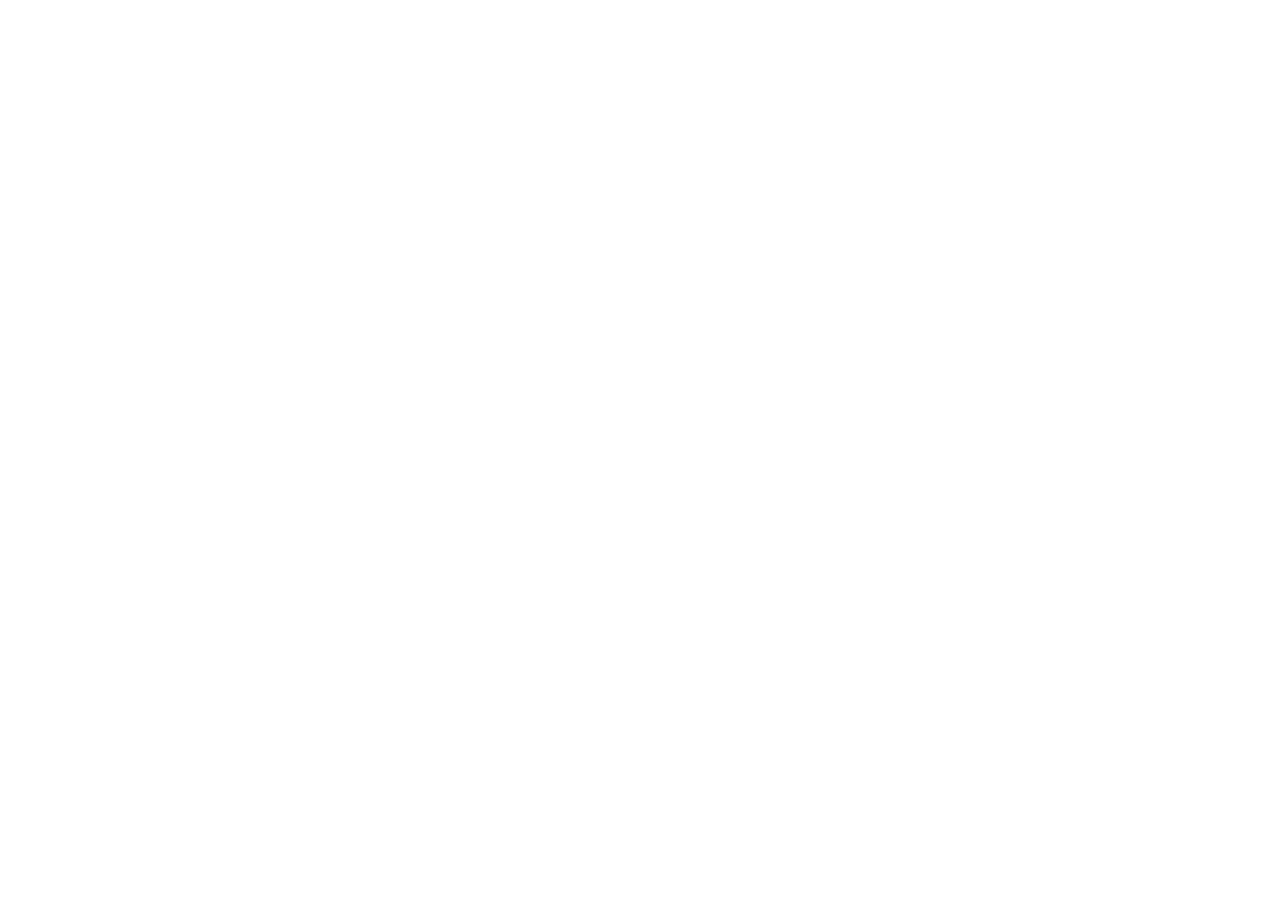
==== src/index.html @ 49f8e2b5 "init: start hangman-task" ====
<!DOCTYPE html>
<html lang="en">
<head>
    <meta charset="UTF-8">
    <meta name="viewport" content="width=device-width, initial-scale=1.0">
    <title>Hangman</title>
    <link rel="icon" href="../assets/cat-butt.ico">
    <link href="style.css" rel="stylesheet">
</head>
<body>
    <script src="script.js" type="module"></script>
</body>
</html>
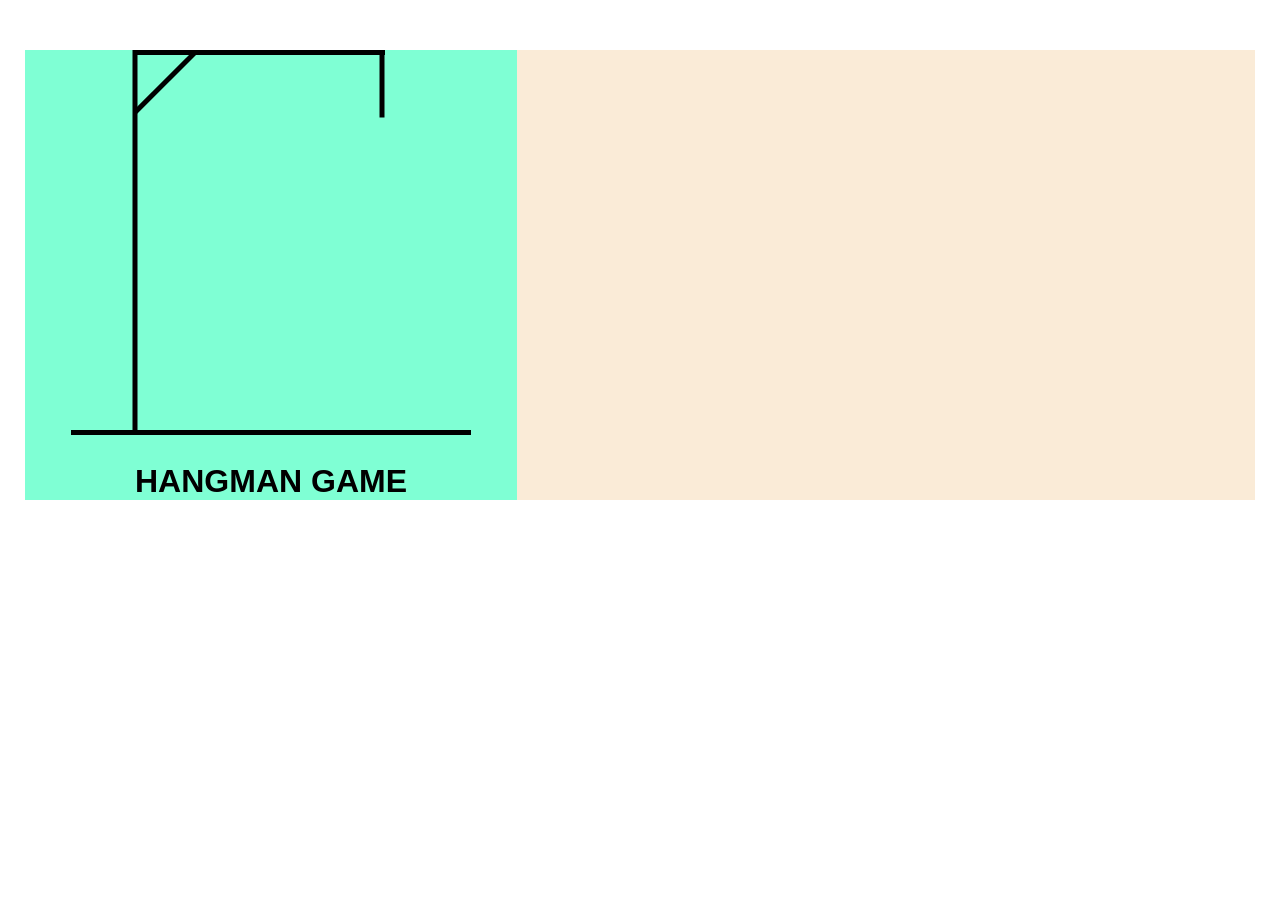
==== commit f11cc6f6: "feat: add gallows" ====
--- a/src/index.html
+++ b/src/index.html
@@ -1,13 +1,13 @@
 <!DOCTYPE html>
 <html lang="en">
 <head>
-    <meta charset="UTF-8">
-    <meta name="viewport" content="width=device-width, initial-scale=1.0">
-    <title>Hangman</title>
-    <link rel="icon" href="../assets/cat-butt.ico">
-    <link href="style.css" rel="stylesheet">
+	<meta charset="UTF-8">
+	<meta name="viewport" content="width=device-width, initial-scale=1.0">
+	<title>Hangman</title>
+	<link rel="icon" href="../assets/cat-butt.ico">
+	<link href="style.css" rel="stylesheet">
 </head>
 <body>
-    <script src="script.js" type="module"></script>
+	<script src="script.js" type="module"></script>
 </body>
 </html>
--- a/src/style.css
+++ b/src/style.css
@@ -0,0 +1,114 @@
+:root {
+  font-size: 1px;
+}
+
+body {
+  font-size: 16rem;
+  padding: 50rem 25rem;
+}
+
+html {
+  scroll-behavior: smooth;
+}
+@media (max-width: 1440px) {
+  html {
+    scroll-behavior: smooth;
+  }
+}
+@media (max-width: 360px) {
+  html {
+    scroll-behavior: smooth;
+  }
+}
+
+* {
+  margin: 0;
+  padding: 0;
+  box-sizing: border-box;
+  font-family: "Inter", sans-serif;
+  font-weight: 600;
+  list-style: none;
+  text-decoration: none;
+  transition: 0.3s;
+}
+
+.wrapper {
+  overflow: hidden;
+  min-height: 100%;
+}
+
+.container {
+  max-width: 1390rem;
+  margin: 0 auto;
+  min-height: 450rem;
+  display: flex;
+  flex-wrap: wrap;
+}
+
+.hangman-container {
+  background: aquamarine;
+  width: 40%;
+  display: grid;
+  align-content: space-between;
+  justify-content: center;
+}
+
+.hangman {
+  position: relative;
+  height: 385rem;
+}
+.hangman__span1 {
+  width: 65rem;
+  display: block;
+  height: 5rem;
+  background: black;
+  transform: rotate(270deg);
+  position: absolute;
+  top: 0;
+  right: 25px;
+  transform-origin: right;
+}
+.hangman__span2 {
+  width: 85rem;
+  display: block;
+  height: 5rem;
+  background: black;
+  transform: rotate(135deg);
+  position: absolute;
+  left: 60px;
+  transform-origin: left;
+}
+.hangman__span3 {
+  width: 250rem;
+  display: block;
+  height: 5rem;
+  background: black;
+}
+.hangman__span4 {
+  width: 383rem;
+  display: block;
+  height: 5rem;
+  background: black;
+  transform: rotate(270deg);
+  position: absolute;
+  bottom: 0;
+  transform-origin: left;
+}
+.hangman__span5 {
+  width: 400rem;
+  display: block;
+  height: 5rem;
+  position: absolute;
+  background: black;
+  bottom: 0;
+  left: 50%;
+  transform: translateX(-50%);
+}
+.hangman__title {
+  text-align: center;
+}
+
+.keyboard-container {
+  background: antiquewhite;
+  width: 60%;
+}/*# sourceMappingURL=style.css.map */
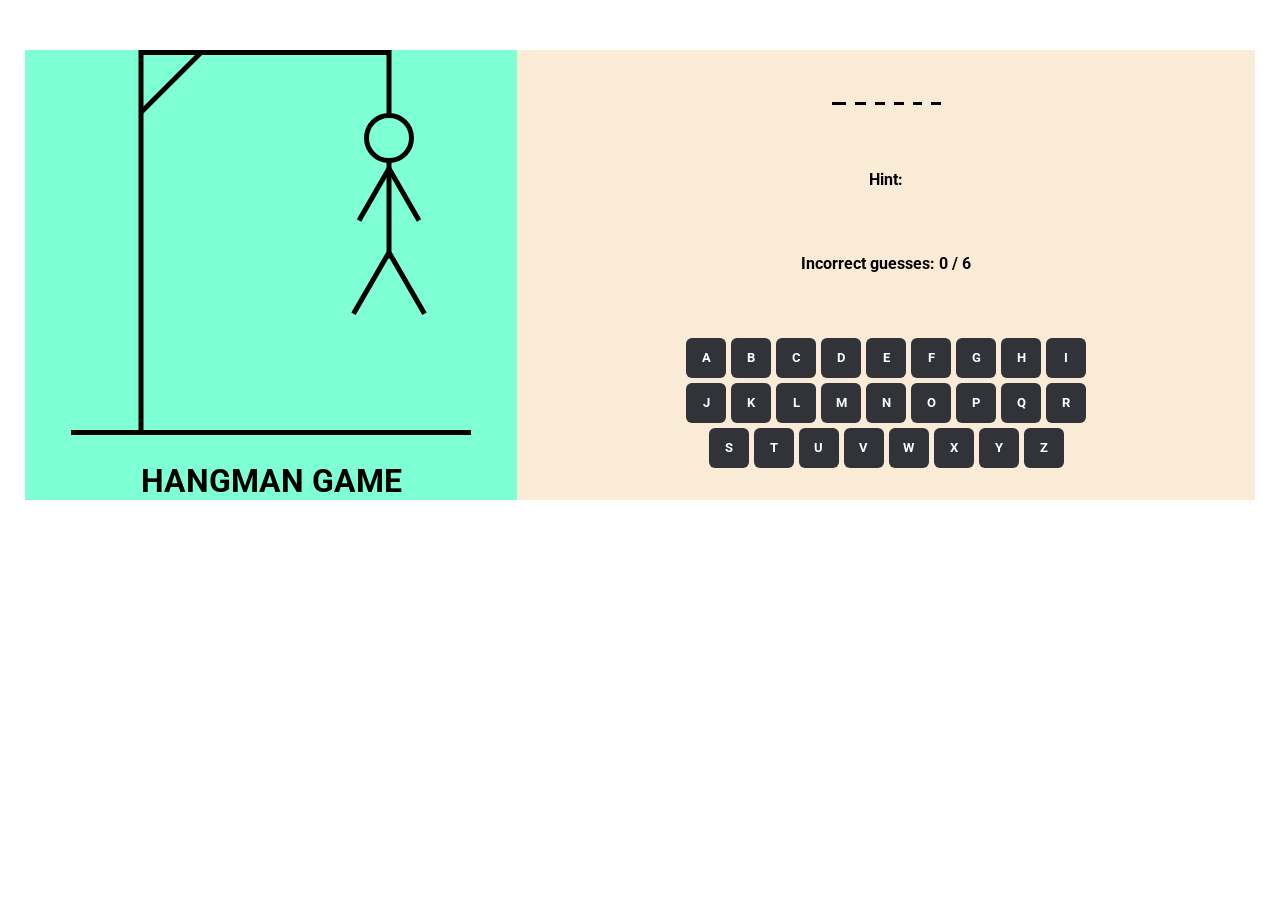
==== commit b56e7816: "feat: add keyboard-logic & modals" ====
--- a/src/index.html
+++ b/src/index.html
@@ -4,6 +4,9 @@
 	<meta charset="UTF-8">
 	<meta name="viewport" content="width=device-width, initial-scale=1.0">
 	<title>Hangman</title>
+	<link rel="preconnect" href="https://fonts.googleapis.com">
+	<link rel="preconnect" href="https://fonts.gstatic.com" crossorigin>
+	<link href="https://fonts.googleapis.com/css2?family=Roboto:wght@700&display=swap" rel="stylesheet">
 	<link rel="icon" href="../assets/cat-butt.ico">
 	<link href="style.css" rel="stylesheet">
 </head>
--- a/src/style.css
+++ b/src/style.css
@@ -25,8 +25,8 @@
   margin: 0;
   padding: 0;
   box-sizing: border-box;
-  font-family: "Inter", sans-serif;
-  font-weight: 600;
+  font-family: "Roboto", sans-serif;
+  font-weight: 700;
   list-style: none;
   text-decoration: none;
   transition: 0.3s;
@@ -45,6 +45,39 @@
   flex-wrap: wrap;
 }
 
+.modal-win {
+  background: url(../assets/billy.png) 50%/cover no-repeat;
+  position: absolute;
+  width: 500px;
+  height: 600px;
+  top: 50%;
+  left: 50%;
+  transform: translate(-50%, -50%);
+  z-index: 1;
+  visibility: hidden;
+  display: grid;
+  justify-content: center;
+  align-items: center;
+  text-align: center;
+  color: white;
+}
+
+.modal-lose {
+  background: url(../assets/van.jpg) 50%/cover no-repeat;
+  position: absolute;
+  width: 500px;
+  height: 600px;
+  top: 50%;
+  left: 50%;
+  transform: translate(-50%, -50%);
+  z-index: 1;
+  display: grid;
+  justify-content: center;
+  align-items: center;
+  text-align: center;
+  color: white;
+}
+
 .hangman-container {
   background: aquamarine;
   width: 40%;
@@ -57,18 +90,18 @@
   position: relative;
   height: 385rem;
 }
-.hangman__span1 {
+.hangman__gallows1 {
   width: 65rem;
   display: block;
   height: 5rem;
   background: black;
   transform: rotate(270deg);
   position: absolute;
-  top: 0;
-  right: 25px;
+  top: -3rem;
+  left: 183rem;
   transform-origin: right;
 }
-.hangman__span2 {
+.hangman__gallows2 {
   width: 85rem;
   display: block;
   height: 5rem;
@@ -78,13 +111,13 @@
   left: 60px;
   transform-origin: left;
 }
-.hangman__span3 {
+.hangman__gallows3 {
   width: 250rem;
   display: block;
   height: 5rem;
   background: black;
 }
-.hangman__span4 {
+.hangman__gallows4 {
   width: 383rem;
   display: block;
   height: 5rem;
@@ -94,7 +127,7 @@
   bottom: 0;
   transform-origin: left;
 }
-.hangman__span5 {
+.hangman__gallows5 {
   width: 400rem;
   display: block;
   height: 5rem;
@@ -104,6 +137,66 @@
   left: 50%;
   transform: translateX(-50%);
 }
+.hangman__Buster1 {
+  display: block;
+  width: 50rem;
+  height: 50rem;
+  border-radius: 50%;
+  border: 5rem solid black;
+  position: absolute;
+  left: 223rem;
+  top: 63rem;
+}
+.hangman__Buster2 {
+  background: black;
+  display: block;
+  width: 100rem;
+  height: 5rem;
+  position: absolute;
+  left: 198rem;
+  top: 156rem;
+  transform: rotate(90deg);
+}
+.hangman__Buster3 {
+  background: black;
+  display: block;
+  width: 60rem;
+  height: 5rem;
+  position: absolute;
+  left: 203rem;
+  top: 142rem;
+  transform: rotate(120deg);
+}
+.hangman__Buster4 {
+  background: black;
+  display: block;
+  width: 60rem;
+  height: 5rem;
+  position: absolute;
+  left: 233rem;
+  top: 142rem;
+  transform: rotate(240deg);
+}
+.hangman__Buster5 {
+  background: black;
+  display: block;
+  width: 70rem;
+  height: 5rem;
+  position: absolute;
+  left: 195rem;
+  top: 231rem;
+  transform: rotate(120deg);
+}
+.hangman__Buster6 {
+  background: black;
+  display: block;
+  width: 70rem;
+  height: 5rem;
+  position: absolute;
+  left: 231rem;
+  top: 231rem;
+  transform: rotate(240deg);
+}
 .hangman__title {
   text-align: center;
 }
@@ -111,4 +204,53 @@
 .keyboard-container {
   background: antiquewhite;
   width: 60%;
+  display: grid;
+  align-items: center;
+  justify-content: center;
+  text-align: center;
+}
+
+.display {
+  display: flex;
+  justify-content: center;
+  align-items: center;
+  gap: 9rem;
+}
+.display__letter-container_hidden {
+  border-bottom: solid black;
+  color: transparent;
+  -webkit-user-select: none;
+     -moz-user-select: none;
+          user-select: none;
+}
+.display__letter-container_active {
+  border-bottom: solid transparent;
+  color: black;
+  -webkit-user-select: auto;
+     -moz-user-select: auto;
+          user-select: auto;
+}
+
+.keyboard {
+  display: flex;
+  flex-wrap: wrap;
+  gap: 5rem;
+  align-items: center;
+  justify-content: center;
+  width: 420rem;
+  -webkit-user-select: none;
+     -moz-user-select: none;
+          user-select: none;
+}
+.keyboard__btn {
+  width: 40rem;
+  height: 40rem;
+  border-radius: 15%;
+  color: white;
+  background: rgb(49, 51, 56);
+  border-color: transparent;
+}
+.keyboard__btn:hover {
+  color: rgb(241, 196, 15);
+  cursor: pointer;
 }/*# sourceMappingURL=style.css.map */
